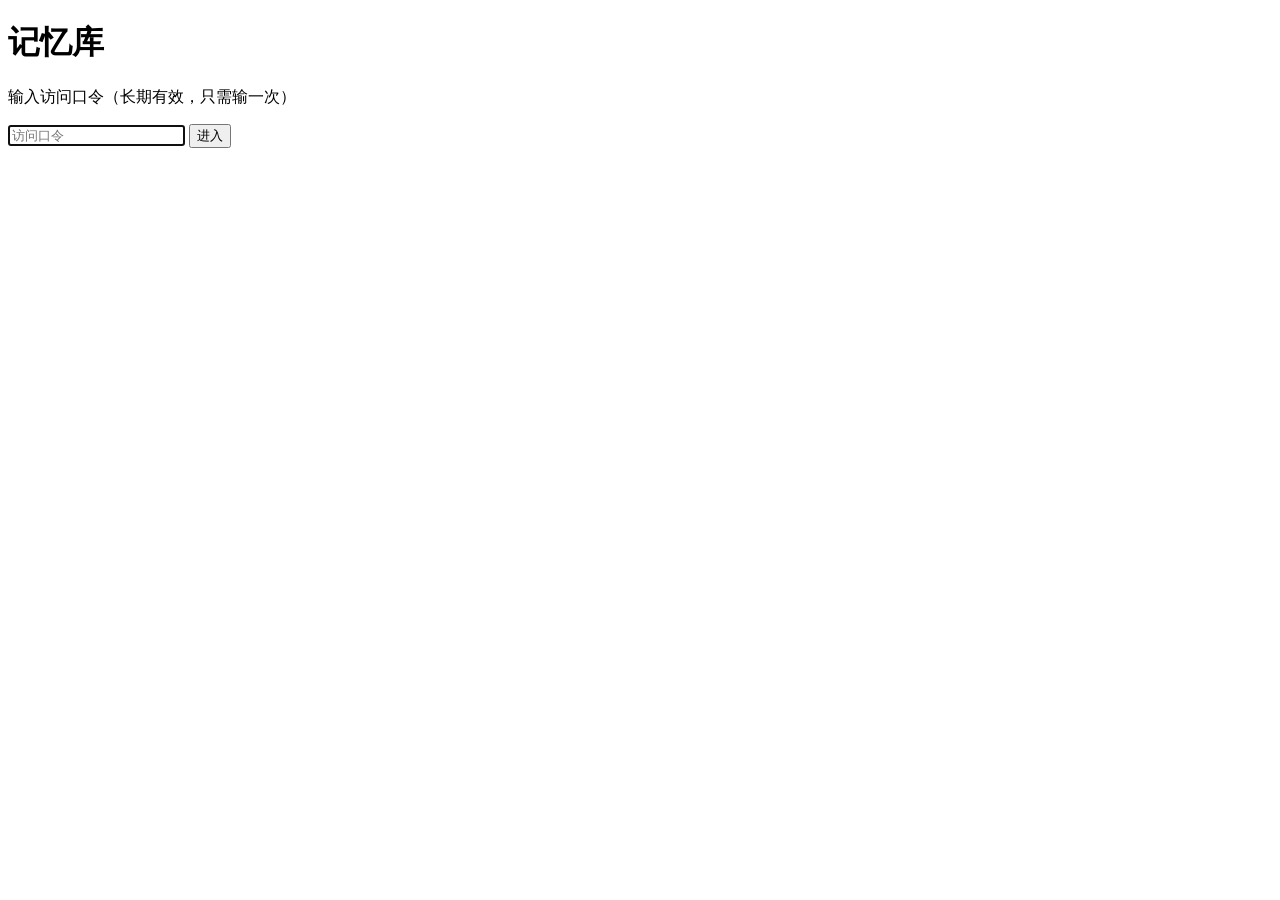
==== pkg/web/static/login.html @ 789d1d48 "feat(web): 新增 token 保护的只读记忆阅读页 需求：给记忆库加一个浏览器可读的入口（docs/features/需求-001-记忆阅读页/）， 口令长期有效，未授权一律拒绝。  实现（" ====
<!DOCTYPE html>
<html lang="zh-CN">
<head>
<meta charset="utf-8">
<meta name="viewport" content="width=device-width, initial-scale=1">
<title>记忆库 · 登录</title>
<link rel="stylesheet" href="/memory/static/style.css">
</head>
<body class="login-body">
<main class="login-card">
  <h1>记忆库</h1>
  <p class="hint">输入访问口令（长期有效，只需输一次）</p>
  <form id="login-form">
    <input id="token" type="password" autocomplete="current-password" placeholder="访问口令" required autofocus>
    <button type="submit" id="submit">进入</button>
  </form>
  <p id="msg" class="error" role="alert"></p>
</main>
<script>
'use strict';
// 登录脚本内联在页面里：避免多一个未声明的静态文件，也少一次请求。
document.getElementById('login-form').addEventListener('submit', async (ev) => {
  ev.preventDefault();
  const msg = document.getElementById('msg');
  const button = document.getElementById('submit');
  msg.textContent = '';
  button.disabled = true;
  try {
    const res = await fetch('/memory/api/login', {
      method: 'POST',
      headers: { 'Content-Type': 'application/json', 'Accept': 'application/json' },
      body: JSON.stringify({ token: document.getElementById('token').value }),
    });
    if (res.ok) {
      window.location.replace('/memory/');
      return;
    }
    if (res.status === 429) {
      msg.textContent = '尝试次数过多，请稍后再试。';
    } else if (res.status === 401) {
      msg.textContent = '口令不正确。';
    } else {
      msg.textContent = '登录失败（HTTP ' + res.status + '）。';
    }
  } catch (err) {
    msg.textContent = '网络错误：' + err.message;
  } finally {
    button.disabled = false;
    document.getElementById('token').select();
  }
});
</script>
</body>
</html>
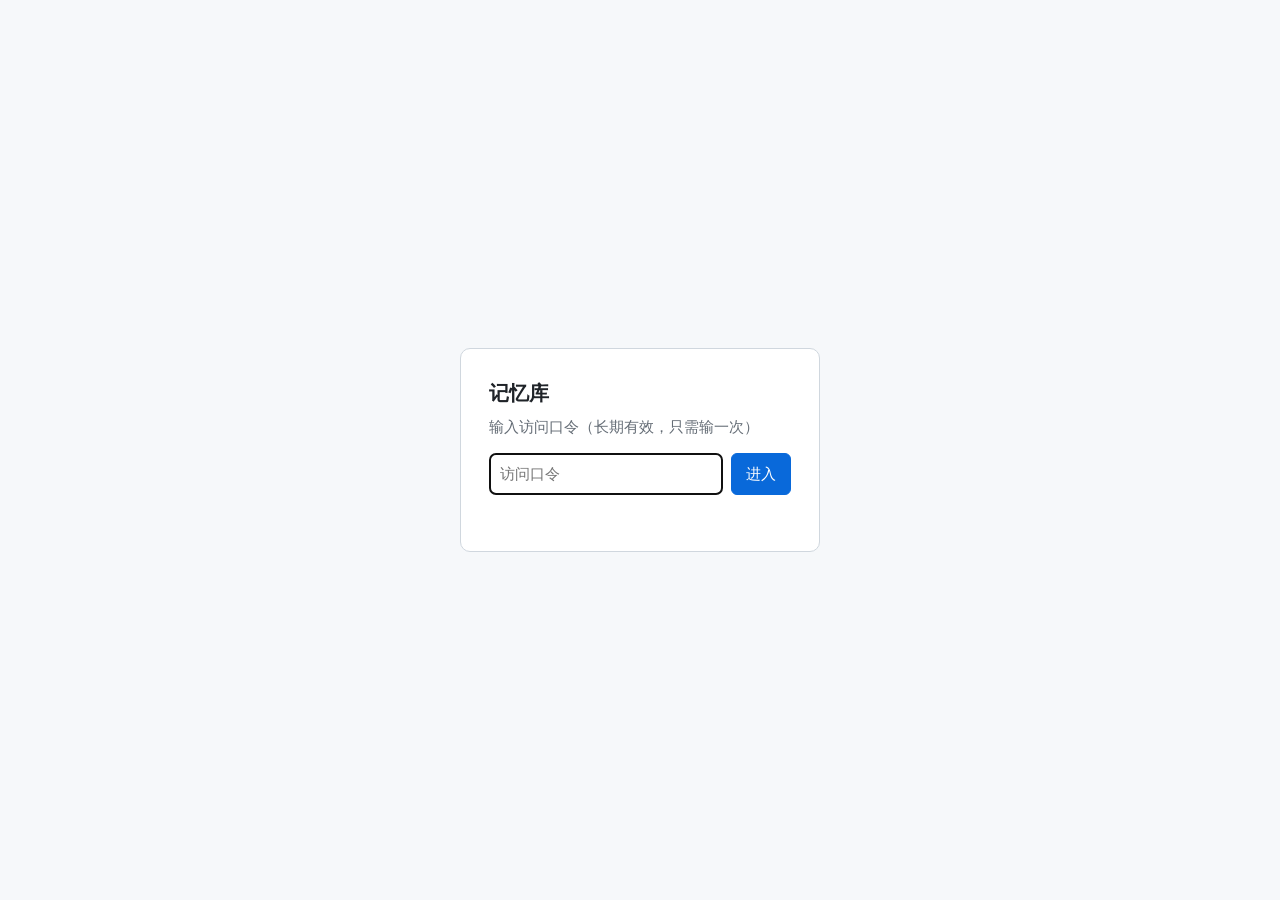
==== commit 53ac71e2: "fix(web): 修复独立验证发现的 P2 缺陷 独立验证（审查者 ≠ 作者）结论为「附条件放行」，本提交处理其中的实现侧缺陷：  - P2-1 登录页外链样式表被认证拦成 401（浏览器取 CSS" ====
--- a/pkg/web/static/login.html
+++ b/pkg/web/static/login.html
@@ -4,7 +4,61 @@
 <meta charset="utf-8">
 <meta name="viewport" content="width=device-width, initial-scale=1">
 <title>记忆库 · 登录</title>
-<link rel="stylesheet" href="/memory/static/style.css">
+<!--
+  样式内联在页面里：登录页是**公开**路由，而 /memory/static/* 需要口令
+  （design.md §11.4），外链样式表会被 401 拦掉，导致登录页裸奔。
+  与下方脚本内联同一理由。
+-->
+<style>
+  :root {
+    --fg: #1f2328;
+    --fg-dim: #656d76;
+    --bg: #ffffff;
+    --bg-soft: #f6f8fa;
+    --border: #d0d7de;
+    --accent: #0969da;
+  }
+  * { box-sizing: border-box; }
+  body {
+    margin: 0;
+    color: var(--fg);
+    background: var(--bg-soft);
+    font: 15px/1.6 -apple-system, BlinkMacSystemFont, "Segoe UI", "Microsoft YaHei", sans-serif;
+    display: flex;
+    align-items: center;
+    justify-content: center;
+    min-height: 100vh;
+  }
+  .login-card {
+    width: min(360px, 92vw);
+    padding: 28px;
+    border: 1px solid var(--border);
+    border-radius: 10px;
+    background: var(--bg);
+  }
+  .login-card h1 { margin: 0 0 6px; font-size: 20px; }
+  .login-card .hint { color: var(--fg-dim); margin: 0; }
+  .login-card form { display: flex; gap: 8px; margin-top: 14px; }
+  .login-card input {
+    flex: 1;
+    min-width: 0;
+    padding: 8px 10px;
+    border: 1px solid var(--border);
+    border-radius: 6px;
+    font: inherit;
+  }
+  .login-card button {
+    padding: 8px 14px;
+    border: 1px solid var(--accent);
+    border-radius: 6px;
+    background: var(--accent);
+    color: #fff;
+    font: inherit;
+    cursor: pointer;
+  }
+  .login-card button[disabled] { opacity: 0.6; cursor: default; }
+  .error { color: #cf222e; min-height: 1.2em; margin: 10px 0 0; }
+</style>
 </head>
 <body class="login-body">
 <main class="login-card">
@@ -18,7 +72,7 @@
 </main>
 <script>
 'use strict';
-// 登录脚本内联在页面里：避免多一个未声明的静态文件，也少一次请求。
+// 登录脚本内联在页面里：理由同上（静态资源需认证，公开页不能外链）。
 document.getElementById('login-form').addEventListener('submit', async (ev) => {
   ev.preventDefault();
   const msg = document.getElementById('msg');
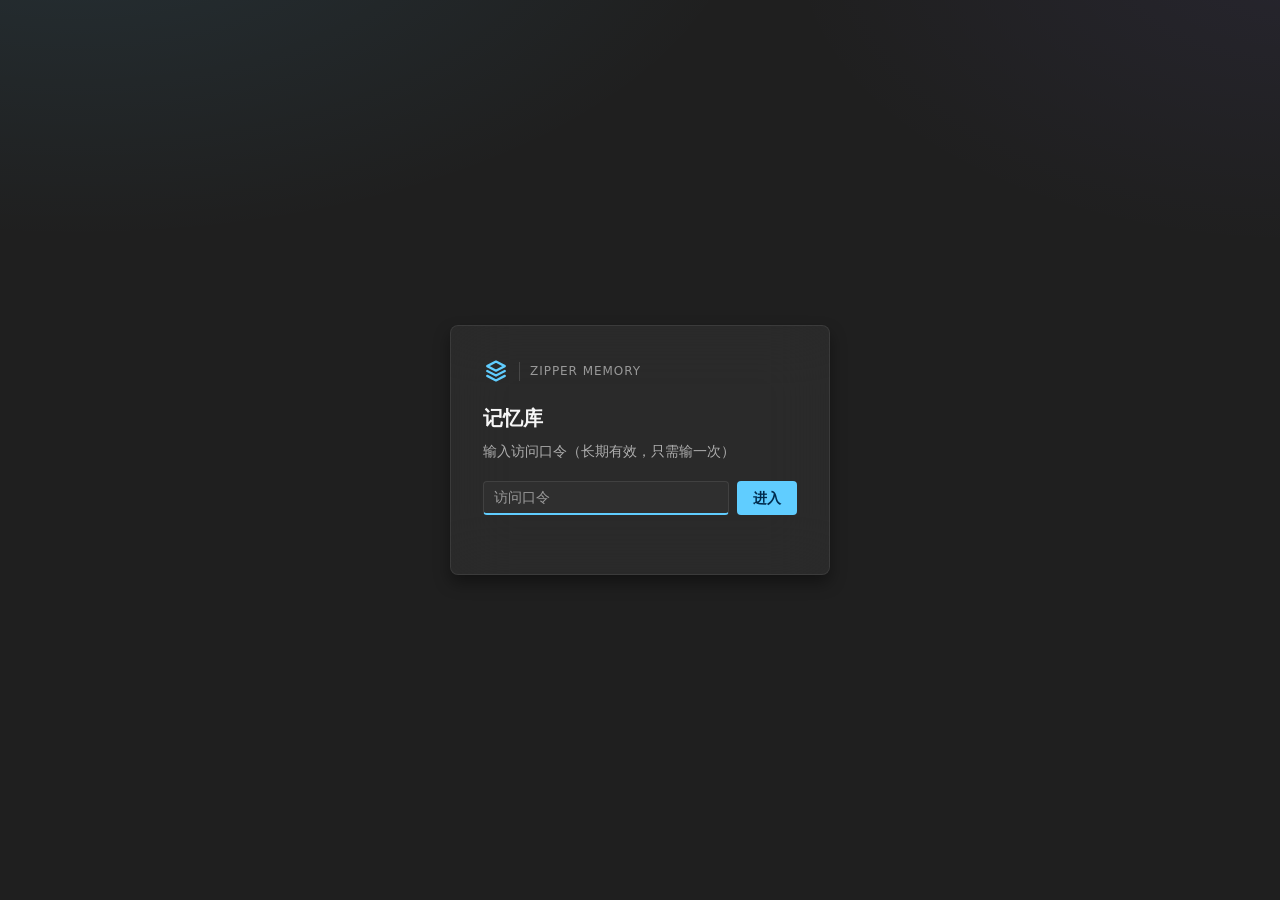
==== commit 9a12ee27: "feat(web): 阅读页改为 Fluent Design 暗色主题（需求-007） 用户要求「参照 Windows Fluent Design，要暗色主题」；本次只改视觉，功能零变更。  - st" ====
--- a/pkg/web/static/login.html
+++ b/pkg/web/static/login.html
@@ -3,69 +3,152 @@
 <head>
 <meta charset="utf-8">
 <meta name="viewport" content="width=device-width, initial-scale=1">
+<meta name="color-scheme" content="dark">
 <title>记忆库 · 登录</title>
 <!--
   样式内联在页面里：登录页是**公开**路由，而 /memory/static/* 需要口令
   （design.md §11.4），外链样式表会被 401 拦掉，导致登录页裸奔。
   与下方脚本内联同一理由。
+  视觉：需求-007 Fluent 暗色（与主页面同一套令牌，此处按需精简内联）。
 -->
 <style>
   :root {
-    --fg: #1f2328;
-    --fg-dim: #656d76;
-    --bg: #ffffff;
-    --bg-soft: #f6f8fa;
-    --border: #d0d7de;
-    --accent: #0969da;
+    color-scheme: dark;
+    --bg-base: #1f1f1f;
+    --layer: #272727;
+    --input: #2b2b2b;
+    --stroke: rgba(255, 255, 255, .08);
+    --stroke-control: rgba(255, 255, 255, .09);
+    --text: rgba(255, 255, 255, .96);
+    --text-2: rgba(255, 255, 255, .62);
+    --text-3: rgba(255, 255, 255, .52);
+    --accent: #60cdff;
+    --accent-hover: #7fd8ff;
+    --on-accent: #002b4d;
+    --danger: #ff99a4;
+    --radius-panel: 8px;
+    --radius-ctl: 4px;
+    --shadow-8: 0 8px 16px rgba(0, 0, 0, .38), 0 0 1px rgba(0, 0, 0, .28);
+    --motion: 150ms cubic-bezier(.13, .79, .32, 1);
+    --font: "Segoe UI Variable Text", "Segoe UI", system-ui, -apple-system, "Microsoft YaHei", sans-serif;
   }
+
   * { box-sizing: border-box; }
+
   body {
     margin: 0;
-    color: var(--fg);
-    background: var(--bg-soft);
-    font: 15px/1.6 -apple-system, BlinkMacSystemFont, "Segoe UI", "Microsoft YaHei", sans-serif;
+    min-height: 100vh;
     display: flex;
     align-items: center;
     justify-content: center;
-    min-height: 100vh;
+    padding: 24px;
+    color: var(--text);
+    background:
+      radial-gradient(1100px 560px at 6% -12%, rgba(96, 205, 255, .10), transparent 62%),
+      radial-gradient(900px 520px at 102% -6%, rgba(140, 120, 255, .07), transparent 58%),
+      var(--bg-base);
+    font: 14px/1.6 var(--font);
+    -webkit-font-smoothing: antialiased;
   }
+
   .login-card {
-    width: min(360px, 92vw);
-    padding: 28px;
-    border: 1px solid var(--border);
-    border-radius: 10px;
-    background: var(--bg);
+    width: min(380px, 100%);
+    padding: 32px;
+    border: 1px solid var(--stroke);
+    border-radius: var(--radius-panel);
+    background: var(--layer);
+    box-shadow: var(--shadow-8);
   }
-  .login-card h1 { margin: 0 0 6px; font-size: 20px; }
-  .login-card .hint { color: var(--fg-dim); margin: 0; }
-  .login-card form { display: flex; gap: 8px; margin-top: 14px; }
-  .login-card input {
+  @supports (backdrop-filter: blur(1px)) {
+    .login-card {
+      background: rgba(255, 255, 255, .05);
+      backdrop-filter: blur(30px) saturate(150%);
+    }
+  }
+
+  .login-brand {
+    display: flex;
+    align-items: center;
+    gap: 10px;
+    margin-bottom: 18px;
+    color: var(--accent);
+  }
+  .login-brand svg { width: 26px; height: 26px; }
+  .login-brand span {
+    color: var(--text-3);
+    font-size: 12px;
+    letter-spacing: .08em;
+    text-transform: uppercase;
+    border-left: 1px solid rgba(255, 255, 255, .14);
+    padding-left: 10px;
+  }
+
+  h1 { margin: 0 0 6px; font-size: 20px; font-weight: 600; }
+  .hint { margin: 0; color: var(--text-2); }
+
+  form { display: flex; gap: 8px; margin-top: 18px; }
+
+  input {
     flex: 1;
     min-width: 0;
-    padding: 8px 10px;
-    border: 1px solid var(--border);
-    border-radius: 6px;
+    height: 34px;
+    padding: 4px 10px;
+    border: 1px solid var(--stroke-control);
+    border-bottom: 2px solid rgba(255, 255, 255, .22);
+    border-radius: var(--radius-ctl);
+    background: var(--input);
+    color: var(--text);
     font: inherit;
+    transition: border-color var(--motion), background var(--motion);
   }
-  .login-card button {
-    padding: 8px 14px;
-    border: 1px solid var(--accent);
-    border-radius: 6px;
+  input::placeholder { color: var(--text-3); }
+  input:hover { background: #303030; }
+  input:focus {
+    outline: none;
+    border-bottom-color: var(--accent);
+    background: #2f2f2f;
+  }
+
+  button {
+    min-height: 34px;
+    padding: 0 16px;
+    border: none;
+    border-radius: var(--radius-ctl);
     background: var(--accent);
-    color: #fff;
+    color: var(--on-accent);
     font: inherit;
+    font-weight: 600;
     cursor: pointer;
+    transition: background var(--motion);
   }
-  .login-card button[disabled] { opacity: 0.6; cursor: default; }
-  .error { color: #cf222e; min-height: 1.2em; margin: 10px 0 0; }
+  button:hover { background: var(--accent-hover); }
+  button:disabled { opacity: .55; cursor: default; }
+
+  :where(button, input):focus-visible { outline: 2px solid var(--accent); outline-offset: 1px; }
+
+  .error { color: var(--danger); min-height: 1.2em; margin: 10px 0 0; }
+
+  @media (prefers-reduced-motion: reduce) {
+    *, *::before, *::after { transition: none !important; animation: none !important; }
+  }
 </style>
 </head>
-<body class="login-body">
+<body>
 <main class="login-card">
+  <div class="login-brand">
+    <svg viewBox="0 0 16 16" fill="none" stroke="currentColor" stroke-width="1.4"
+         stroke-linecap="round" stroke-linejoin="round" aria-hidden="true">
+      <path d="M8 2.2 13.4 5 8 7.8 2.6 5 8 2.2Z"/>
+      <path d="M2.6 8 8 10.8 13.4 8"/>
+      <path d="M2.6 11 8 13.8 13.4 11"/>
+    </svg>
+    <span>zipper memory</span>
+  </div>
   <h1>记忆库</h1>
   <p class="hint">输入访问口令（长期有效，只需输一次）</p>
   <form id="login-form">
-    <input id="token" type="password" autocomplete="current-password" placeholder="访问口令" required autofocus>
+    <input id="token" type="password" autocomplete="current-password" placeholder="访问口令" required autofocus
+           aria-label="访问口令">
     <button type="submit" id="submit">进入</button>
   </form>
   <p id="msg" class="error" role="alert"></p>
